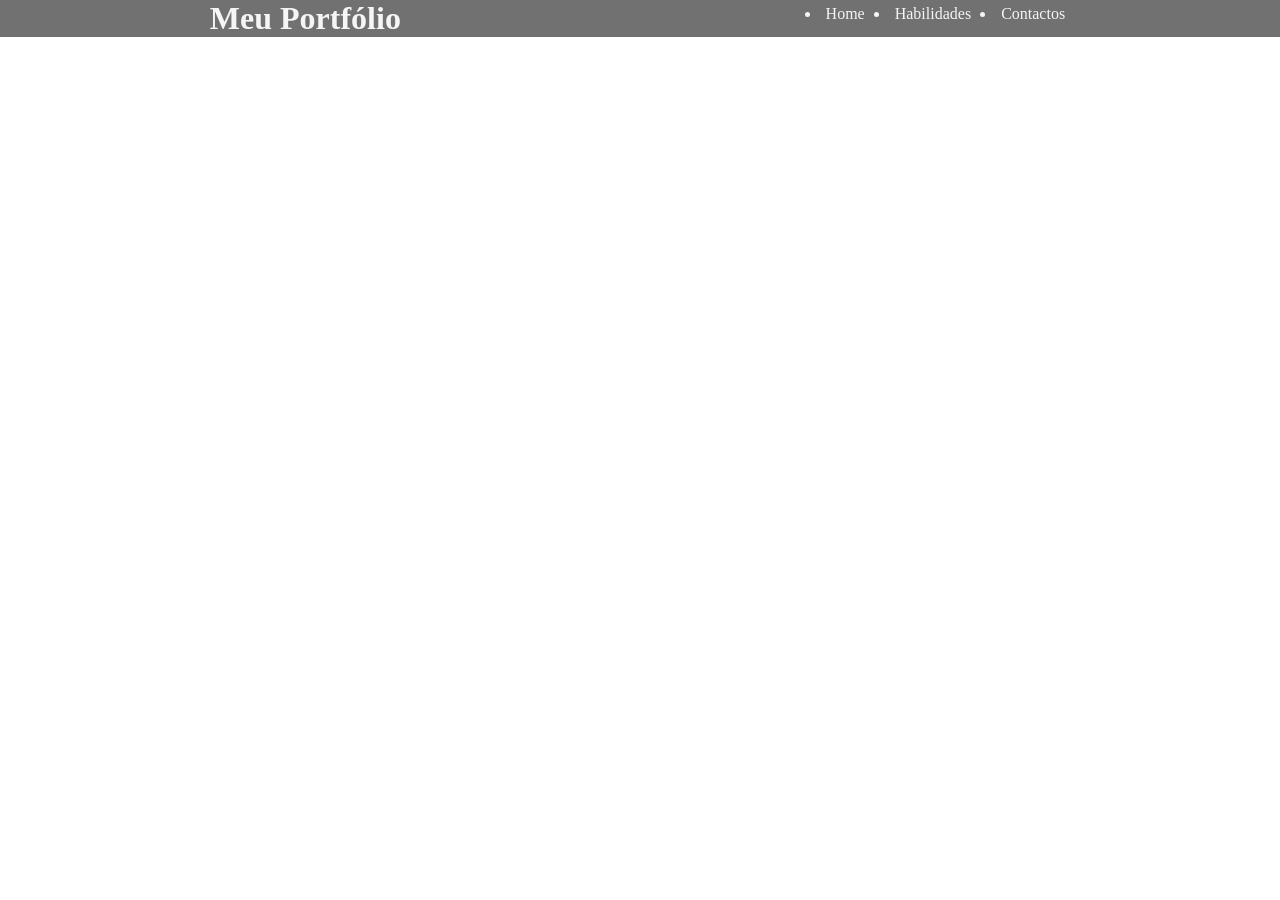
==== html/index.html @ 9031ae84 "frist commit" ====
<!DOCTYPE html>
<html lang="pt">
<head>
    <meta charset="UTF-8">
    <meta name="viewport" content="width=device-width, initial-scale=1.0">
    <title>Portfólio</title>
    <link rel="stylesheet" href="../css/style.css">
    
</head>
<body>
    <header id="menu">
        <h1>Meu Portfólio</h1>
        <ul class="menuItensConteiner">
            <li class="itens">Home</li>
            <li class="itens">Habilidades</li>
            <li class="itens">Contactos</li>
        </ul>
    </header>


    <script src="../js/script.js"></script>  
</body>
</html>
---- css/style.css ----
*{
    margin: 0px;
    padding: 0px;
}

#menu{
    display: flex;
     justify-content: space-around;   
    width: 100%;
    background-color: rgba(0, 0, 0, 0.555);
    }
#menu h1{
   color: whitesmoke;
   font-weight: bold;
    }    
.menuItensConteiner{
    display: flex;
    gap: 20px;
    color: whitesmoke;
    text-decoration: none;
}
.itens{
    padding: 5px;
    text-decoration: none;
}
.itens:hover{
    background-color: aquamarine    ;
}
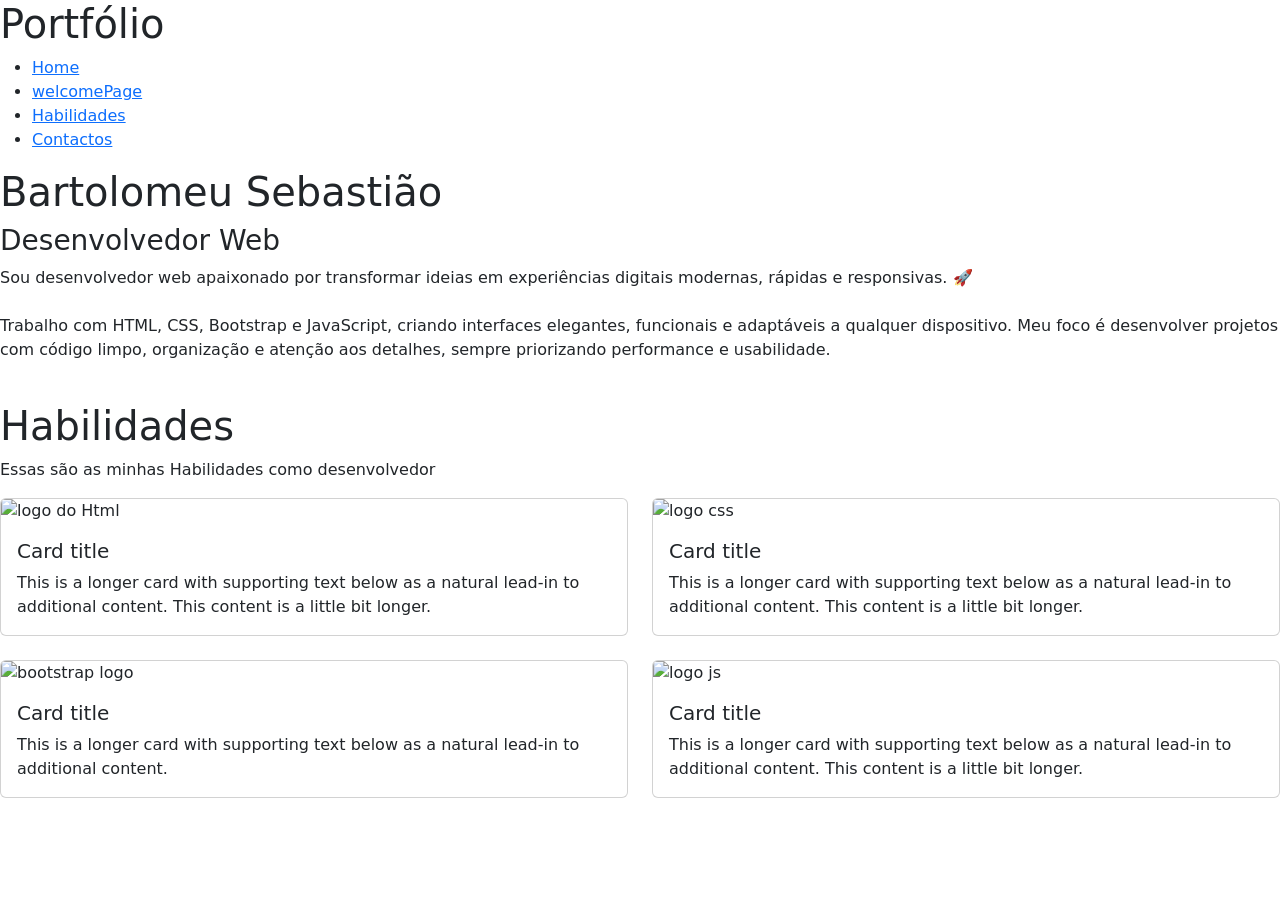
==== commit 806b6ff6: "Revise index.html Updated the HTML structure and added Bootstrap for styling. Enhanced the portfolio" ====
--- a/html/index.html
+++ b/html/index.html
@@ -1,23 +1,108 @@
 <!DOCTYPE html>
 <html lang="pt">
+
 <head>
     <meta charset="UTF-8">
     <meta name="viewport" content="width=device-width, initial-scale=1.0">
-    <title>Portfólio</title>
-    <link rel="stylesheet" href="../css/style.css">
-    
+    <title>MEU Portfólio</title>
+    <title>Pagina Inicial</title>
+    <!--cdn do bootstrap-->
+    <link rel="stylesheet" href="https://cdn.jsdelivr.net/npm/bootstrap@5.3.8/dist/css/bootstrap.min.css">
+    <!--link css da pagina-->
+    <link rel="stylesheet" href="../css/first_link.css">
+    <!--cdn da  nossa font-->
+    <link rel="preconnect" href="https://fonts.googleapis.com">
+    <link rel="preconnect" href="https://fonts.gstatic.com" crossorigin>
+    <link href="https://fonts.googleapis.com/css2?family=Quantico:ital,wght@0,400;0,700;1,400;1,700&display=swap"
+        rel="stylesheet">
 </head>
+
 <body>
     <header id="menu">
-        <h1>Meu Portfólio</h1>
-        <ul class="menuItensConteiner">
-            <li class="itens">Home</li>
-            <li class="itens">Habilidades</li>
-            <li class="itens">Contactos</li>
-        </ul>
+        <h1>
+            Portfólio
+        </h1>
+        <nav>
+            <ul id="menuItensConteiner">
+                <li class="menuitens"><a href="#menu">Home</a></li>
+                <li class="menuitens"><a href="index.html">welcomePage</a></li>
+                <li class="menuitens"><a href="#">Habilidades</a></li>
+                <li class="menuitens"><a href="#">Contactos</a></li>
+            </ul>
+        </nav>
     </header>
 
+    <section class="personal">
+        <div id="Myinfo">
+            <h1>
+                Bartolomeu Sebastião
+            </h1>
+            <h3> 
+                Desenvolvedor <span>Web</span>
+              
+            </h3>
+            <p>
+                Sou desenvolvedor web apaixonado por transformar ideias em experiências digitais modernas, rápidas e
+                responsivas. 🚀
+                <br><br>
+                Trabalho com HTML, CSS, Bootstrap e JavaScript, criando interfaces elegantes, funcionais e adaptáveis a
+                qualquer dispositivo. Meu foco é desenvolver projetos com código limpo, organização e atenção aos
+                detalhes, sempre priorizando performance e usabilidade.
+            </p>
+        </div>
+        <div>
+               <img src="https://avatars.githubusercontent.com/u/153238440?v=4" alt="">
+        </div>
+    </section>
+    <section id="habilidades">
+            
+        <div id="habilidadesInf">
+            <h1>
+                Habilidades
+            </h1>
+            <p>
+                Essas são as minhas Habilidades como desenvolvedor
+            </p>
+        </div>
+<div class="row row-cols-1 row-cols-md-2 g-4">
+  <div class="col">
+    <div class="card">
+      <img src="https://www.w3docs.com/uploads/media/book_gallery/0001/02/ea50fd5ac033ccb1ab19a9aa4f1135464bbc1399.png" class="card-img-top" alt=" logo do Html">
+      <div class="card-body">
+        <h5 class="card-title">Card title</h5>
+        <p class="card-text">This is a longer card with supporting text below as a natural lead-in to additional content. This content is a little bit longer.</p>
+      </div>
+    </div>
+  </div>
+  <div class="col">
+    <div class="card">
+      <img src="https://1000logos.net/wp-content/uploads/2020/09/CSS-Logo-2011.png" class="card-img-top" alt="logo css">
+      <div class="card-body">
+        <h5 class="card-title">Card title</h5>
+        <p class="card-text">This is a longer card with supporting text below as a natural lead-in to additional content. This content is a little bit longer.</p>
+      </div>
+    </div>
+  </div>
+  <div class="col">
+    <div class="card">
+      <img src="https://logowik.com/content/uploads/images/bootstrap-new725.logowik.com.webp" class="card-img-top" alt="bootstrap logo">
+      <div class="card-body">
+        <h5 class="card-title">Card title</h5>
+        <p class="card-text">This is a longer card with supporting text below as a natural lead-in to additional content.</p>
+      </div>
+    </div>
+  </div>
+  <div class="col">
+    <div class="card">
+  <img src="https://www.freepnglogos.com/uploads/javascript-png/png-javascript-badge-picture-8.png  " class="card-img-top" alt="logo js">
+      <div class="card-body">
+        <h5 class="card-title">Card title</h5>
+        <p class="card-text">This is a longer card with supporting text below as a natural lead-in to additional content. This content is a little bit longer.</p>
+      </div>
+    </div>
+  </div>
+</div>
+    </section>
+</body>
 
-    <script src="../js/script.js"></script>  
-</body>
-</html>+</html>
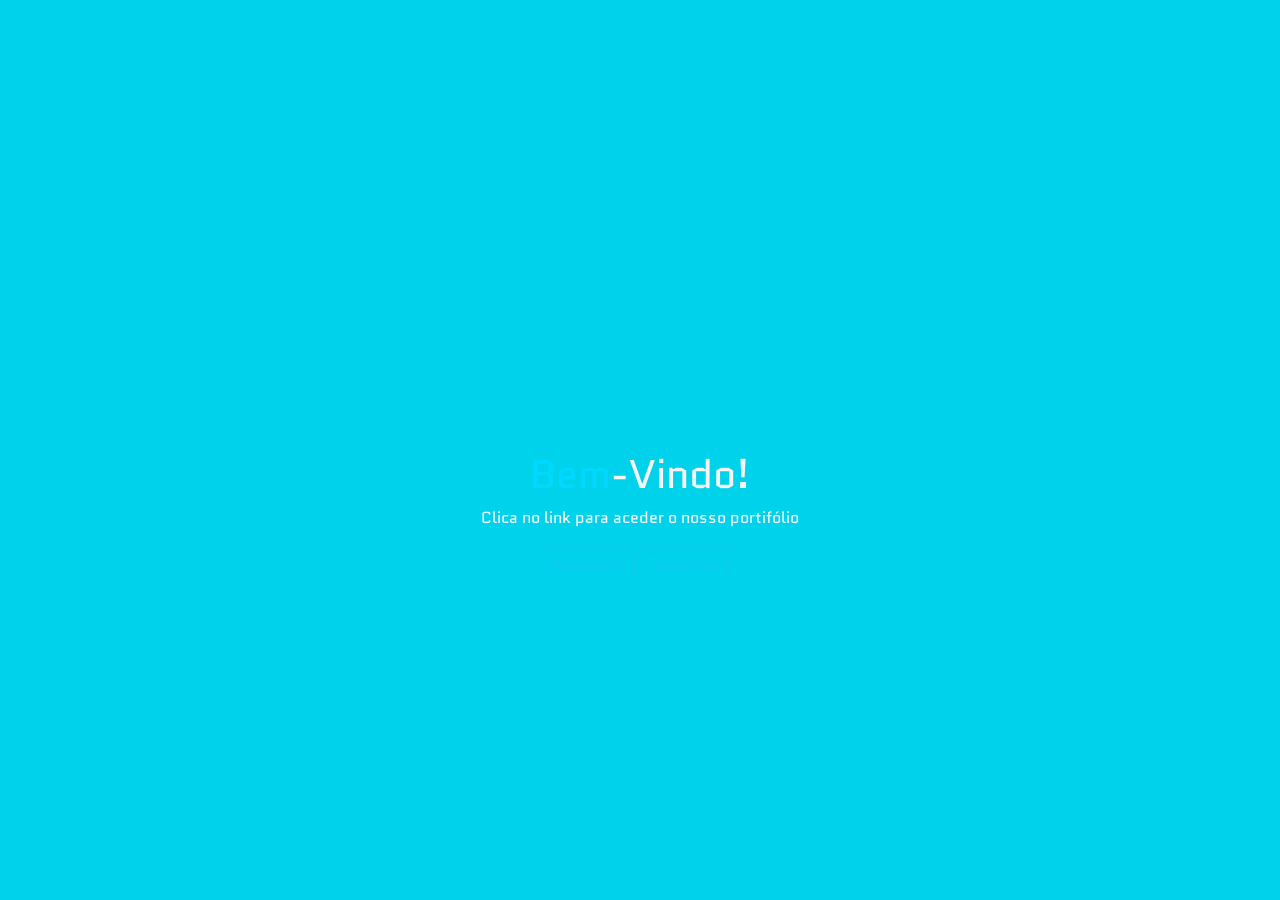
==== commit 1cb3b02d: "trabalho resolvido" ====
--- a/html/index.html
+++ b/html/index.html
@@ -4,12 +4,11 @@
 <head>
     <meta charset="UTF-8">
     <meta name="viewport" content="width=device-width, initial-scale=1.0">
-    <title>MEU Portfólio</title>
     <title>Pagina Inicial</title>
     <!--cdn do bootstrap-->
     <link rel="stylesheet" href="https://cdn.jsdelivr.net/npm/bootstrap@5.3.8/dist/css/bootstrap.min.css">
     <!--link css da pagina-->
-    <link rel="stylesheet" href="../css/first_link.css">
+    <link rel="stylesheet" href="../css/index.css">
     <!--cdn da  nossa font-->
     <link rel="preconnect" href="https://fonts.googleapis.com">
     <link rel="preconnect" href="https://fonts.gstatic.com" crossorigin>
@@ -18,91 +17,17 @@
 </head>
 
 <body>
-    <header id="menu">
-        <h1>
-            Portfólio
-        </h1>
-        <nav>
-            <ul id="menuItensConteiner">
-                <li class="menuitens"><a href="#menu">Home</a></li>
-                <li class="menuitens"><a href="index.html">welcomePage</a></li>
-                <li class="menuitens"><a href="#">Habilidades</a></li>
-                <li class="menuitens"><a href="#">Contactos</a></li>
-            </ul>
-        </nav>
-    </header>
+    <div id="conteiner">
+        <div id="content">
+            <h1><span>Bem</span>-Vindo!</h1>
+            <p>Clica no link para aceder o nosso portifólio</p>
+            <a href="first_link.html" class="btn btn-outline-info">BaseBast</a>
+            <a href="second_link.html" class="btn btn-outline-info">Vmachado</a>
+        </div>
 
-    <section class="personal">
-        <div id="Myinfo">
-            <h1>
-                Bartolomeu Sebastião
-            </h1>
-            <h3> 
-                Desenvolvedor <span>Web</span>
-              
-            </h3>
-            <p>
-                Sou desenvolvedor web apaixonado por transformar ideias em experiências digitais modernas, rápidas e
-                responsivas. 🚀
-                <br><br>
-                Trabalho com HTML, CSS, Bootstrap e JavaScript, criando interfaces elegantes, funcionais e adaptáveis a
-                qualquer dispositivo. Meu foco é desenvolver projetos com código limpo, organização e atenção aos
-                detalhes, sempre priorizando performance e usabilidade.
-            </p>
-        </div>
-        <div>
-               <img src="https://avatars.githubusercontent.com/u/153238440?v=4" alt="">
-        </div>
-    </section>
-    <section id="habilidades">
-            
-        <div id="habilidadesInf">
-            <h1>
-                Habilidades
-            </h1>
-            <p>
-                Essas são as minhas Habilidades como desenvolvedor
-            </p>
-        </div>
-<div class="row row-cols-1 row-cols-md-2 g-4">
-  <div class="col">
-    <div class="card">
-      <img src="https://www.w3docs.com/uploads/media/book_gallery/0001/02/ea50fd5ac033ccb1ab19a9aa4f1135464bbc1399.png" class="card-img-top" alt=" logo do Html">
-      <div class="card-body">
-        <h5 class="card-title">Card title</h5>
-        <p class="card-text">This is a longer card with supporting text below as a natural lead-in to additional content. This content is a little bit longer.</p>
-      </div>
     </div>
-  </div>
-  <div class="col">
-    <div class="card">
-      <img src="https://1000logos.net/wp-content/uploads/2020/09/CSS-Logo-2011.png" class="card-img-top" alt="logo css">
-      <div class="card-body">
-        <h5 class="card-title">Card title</h5>
-        <p class="card-text">This is a longer card with supporting text below as a natural lead-in to additional content. This content is a little bit longer.</p>
-      </div>
-    </div>
-  </div>
-  <div class="col">
-    <div class="card">
-      <img src="https://logowik.com/content/uploads/images/bootstrap-new725.logowik.com.webp" class="card-img-top" alt="bootstrap logo">
-      <div class="card-body">
-        <h5 class="card-title">Card title</h5>
-        <p class="card-text">This is a longer card with supporting text below as a natural lead-in to additional content.</p>
-      </div>
-    </div>
-  </div>
-  <div class="col">
-    <div class="card">
-  <img src="https://www.freepnglogos.com/uploads/javascript-png/png-javascript-badge-picture-8.png  " class="card-img-top" alt="logo js">
-      <div class="card-body">
-        <h5 class="card-title">Card title</h5>
-        <p class="card-text">This is a longer card with supporting text below as a natural lead-in to additional content. This content is a little bit longer.</p>
-      </div>
-    </div>
-  </div>
-</div>
-    </section>
+    <script src="https://cdn.jsdelivr.net/npm/bootstrap@5.3.8/dist/js/bootstrap.bundle.min.js"></script>
+
 </body>
 
-</html>
+</html>
--- a/css/index.css
+++ b/css/index.css
@@ -0,0 +1,41 @@
+* {
+    margin: 0px;
+    padding: 0px;
+}
+/*chamando a fonte do google-fonts*/
+.quantico-regular {
+  font-family: "Quantico", sans-serif;
+  font-weight: 400;
+  font-style: normal;
+}
+body {
+    font-family: "Quantico", sans-serif;
+    margin: 0;
+    height: 100vh;
+    background-image: url(https://images.unsplash.com/photo-1531297484001-80022131f5a1?w=500&auto=format&fit=crop&q=60&ixlib=rb-4.1.0&ixid=M3wxMjA3fDB8MHxzZWFyY2h8NHx8dGVjbm9sb2d5fGVufDB8fDB8fHww);
+    background-repeat: no-repeat;
+    background-position: center;
+    background-size: cover;
+    background-color: aqua;
+    overflow: hidden;
+}
+
+#conteiner {
+    background-color: rgba(1, 143, 209, 0.404);
+    height: 100vh;
+    width: 100vw;
+}
+
+#content {
+    width: 50%;
+    position: relative;
+    top: 50%;
+    left: 25%;
+    right: 25%;
+    text-align: center;
+    color: whitesmoke;
+
+}
+#content span{
+    color: rgb(0, 217, 255);
+}
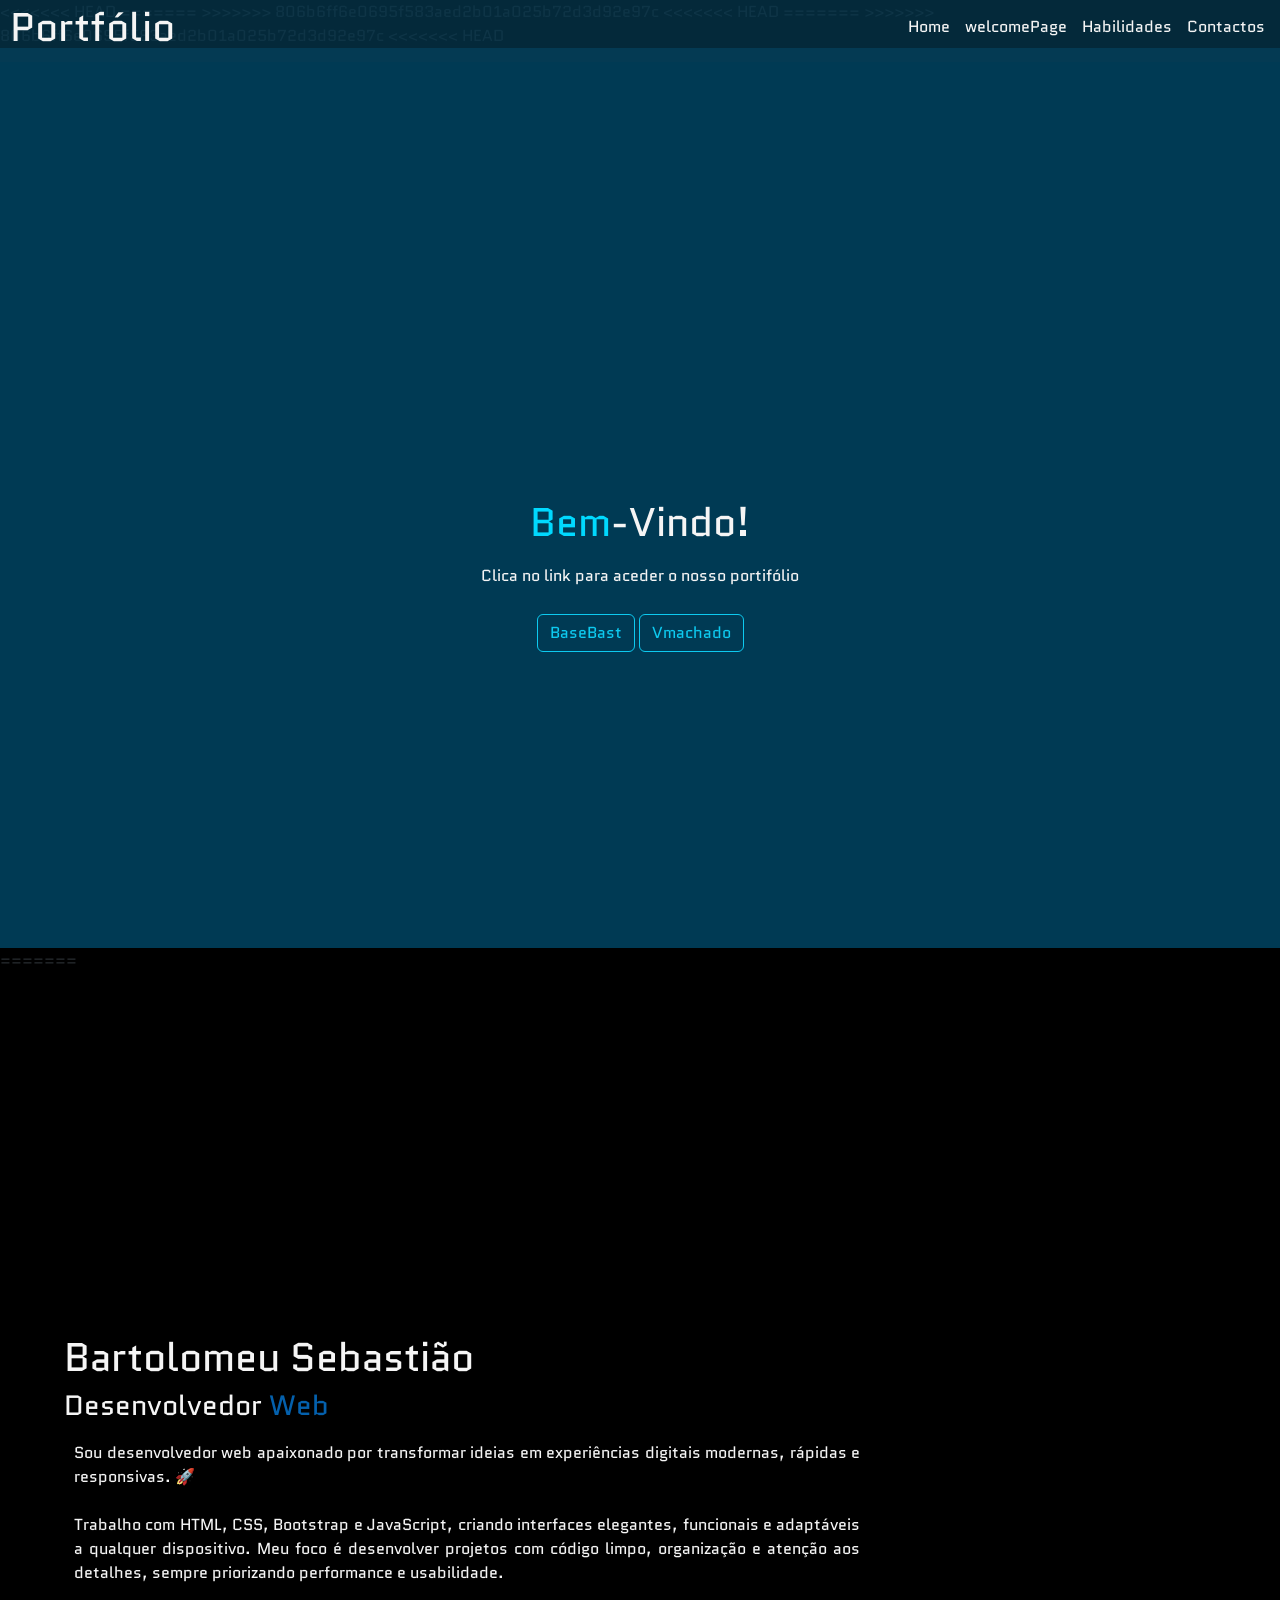
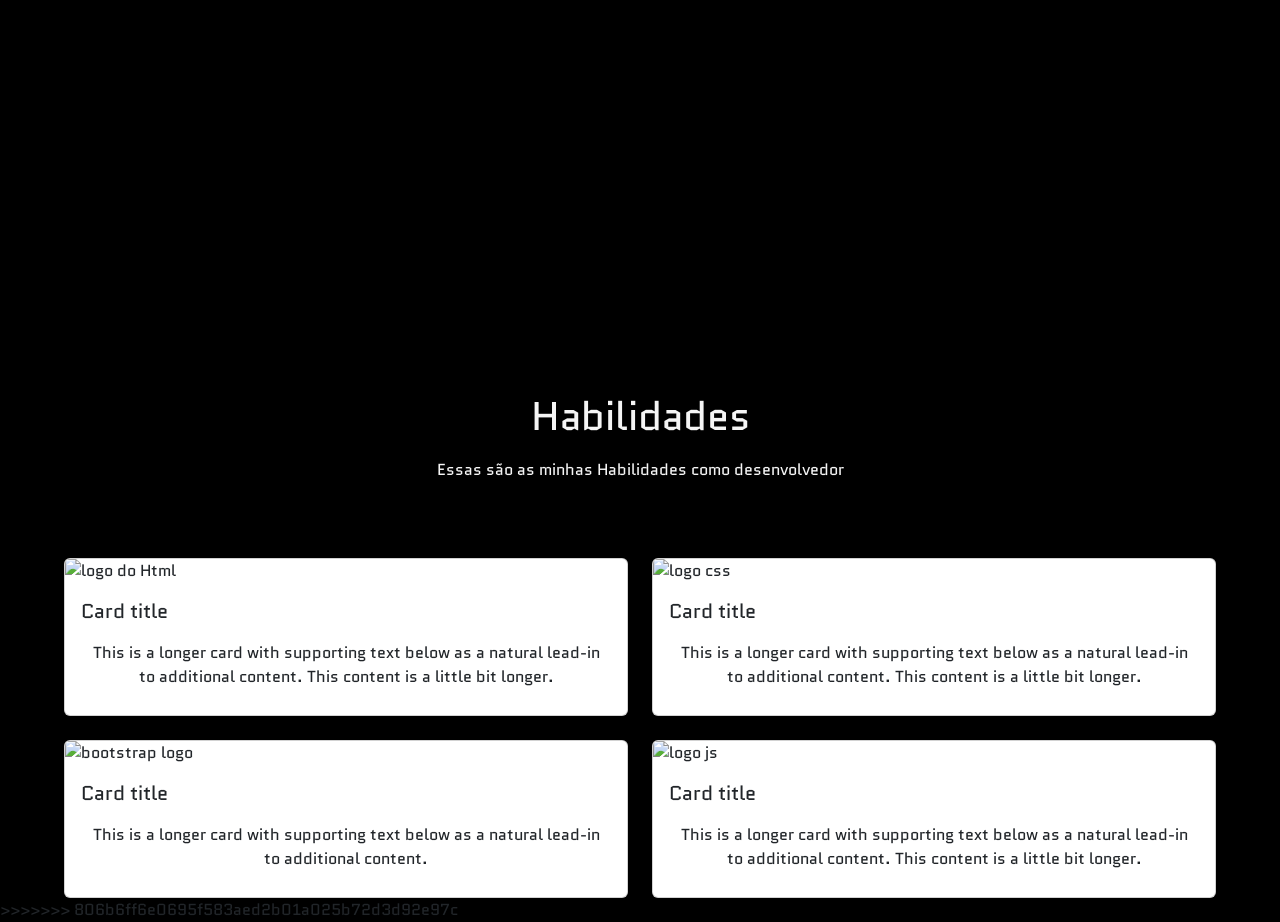
==== commit 9b4d2fad: "updade" ====
--- a/html/index.html
+++ b/html/index.html
@@ -4,11 +4,19 @@
 <head>
     <meta charset="UTF-8">
     <meta name="viewport" content="width=device-width, initial-scale=1.0">
+<<<<<<< HEAD
+=======
+    <title>MEU Portfólio</title>
+>>>>>>> 806b6ff6e0695f583aed2b01a025b72d3d92e97c
     <title>Pagina Inicial</title>
     <!--cdn do bootstrap-->
     <link rel="stylesheet" href="https://cdn.jsdelivr.net/npm/bootstrap@5.3.8/dist/css/bootstrap.min.css">
     <!--link css da pagina-->
+<<<<<<< HEAD
     <link rel="stylesheet" href="../css/index.css">
+=======
+    <link rel="stylesheet" href="../css/first_link.css">
+>>>>>>> 806b6ff6e0695f583aed2b01a025b72d3d92e97c
     <!--cdn da  nossa font-->
     <link rel="preconnect" href="https://fonts.googleapis.com">
     <link rel="preconnect" href="https://fonts.gstatic.com" crossorigin>
@@ -17,6 +25,7 @@
 </head>
 
 <body>
+<<<<<<< HEAD
     <div id="conteiner">
         <div id="content">
             <h1><span>Bem</span>-Vindo!</h1>
@@ -30,4 +39,94 @@
 
 </body>
 
-</html>+</html>
+=======
+    <header id="menu">
+        <h1>
+            Portfólio
+        </h1>
+        <nav>
+            <ul id="menuItensConteiner">
+                <li class="menuitens"><a href="#menu">Home</a></li>
+                <li class="menuitens"><a href="index.html">welcomePage</a></li>
+                <li class="menuitens"><a href="#">Habilidades</a></li>
+                <li class="menuitens"><a href="#">Contactos</a></li>
+            </ul>
+        </nav>
+    </header>
+
+    <section class="personal">
+        <div id="Myinfo">
+            <h1>
+                Bartolomeu Sebastião
+            </h1>
+            <h3> 
+                Desenvolvedor <span>Web</span>
+              
+            </h3>
+            <p>
+                Sou desenvolvedor web apaixonado por transformar ideias em experiências digitais modernas, rápidas e
+                responsivas. 🚀
+                <br><br>
+                Trabalho com HTML, CSS, Bootstrap e JavaScript, criando interfaces elegantes, funcionais e adaptáveis a
+                qualquer dispositivo. Meu foco é desenvolver projetos com código limpo, organização e atenção aos
+                detalhes, sempre priorizando performance e usabilidade.
+            </p>
+        </div>
+        <div>
+               <img src="https://avatars.githubusercontent.com/u/153238440?v=4" alt="">
+        </div>
+    </section>
+    <section id="habilidades">
+            
+        <div id="habilidadesInf">
+            <h1>
+                Habilidades
+            </h1>
+            <p>
+                Essas são as minhas Habilidades como desenvolvedor
+            </p>
+        </div>
+<div class="row row-cols-1 row-cols-md-2 g-4">
+  <div class="col">
+    <div class="card">
+      <img src="https://www.w3docs.com/uploads/media/book_gallery/0001/02/ea50fd5ac033ccb1ab19a9aa4f1135464bbc1399.png" class="card-img-top" alt=" logo do Html">
+      <div class="card-body">
+        <h5 class="card-title">Card title</h5>
+        <p class="card-text">This is a longer card with supporting text below as a natural lead-in to additional content. This content is a little bit longer.</p>
+      </div>
+    </div>
+  </div>
+  <div class="col">
+    <div class="card">
+      <img src="https://1000logos.net/wp-content/uploads/2020/09/CSS-Logo-2011.png" class="card-img-top" alt="logo css">
+      <div class="card-body">
+        <h5 class="card-title">Card title</h5>
+        <p class="card-text">This is a longer card with supporting text below as a natural lead-in to additional content. This content is a little bit longer.</p>
+      </div>
+    </div>
+  </div>
+  <div class="col">
+    <div class="card">
+      <img src="https://logowik.com/content/uploads/images/bootstrap-new725.logowik.com.webp" class="card-img-top" alt="bootstrap logo">
+      <div class="card-body">
+        <h5 class="card-title">Card title</h5>
+        <p class="card-text">This is a longer card with supporting text below as a natural lead-in to additional content.</p>
+      </div>
+    </div>
+  </div>
+  <div class="col">
+    <div class="card">
+  <img src="https://www.freepnglogos.com/uploads/javascript-png/png-javascript-badge-picture-8.png  " class="card-img-top" alt="logo js">
+      <div class="card-body">
+        <h5 class="card-title">Card title</h5>
+        <p class="card-text">This is a longer card with supporting text below as a natural lead-in to additional content. This content is a little bit longer.</p>
+      </div>
+    </div>
+  </div>
+</div>
+    </section>
+</body>
+
+</html>
+>>>>>>> 806b6ff6e0695f583aed2b01a025b72d3d92e97c
--- a/css/first_link.css
+++ b/css/first_link.css
@@ -0,0 +1,119 @@
+* {
+  margin: 0px;
+  padding: 0px;
+}
+/*chamando a fonte do google-fonts*/
+.quantico-regular {
+  font-family: "Quantico", sans-serif;
+  font-weight: 400;
+  font-style: normal;
+}
+body {
+  font-family: "Quantico", sans-serif;
+  background-color: rgb(0, 0, 0);
+  margin: 0px;
+  padding: 0px;
+}
+#menu {
+  background-color: #073c54b1;
+  width: 100%;
+  display: flex;
+  justify-content: space-between;
+  align-items: center;
+  color: whitesmoke;
+  position: fixed;
+  top: 0;
+  z-index: 1000;
+}
+#menu h1 {
+  margin-left: 10px;
+}
+nav {
+  display: flex;
+  align-items: center;
+  margin-right: 10px;
+}
+#menuItensConteiner {
+  display: flex;
+  gap: 15px;
+  padding: 5px;
+  text-decoration: none;
+  align-items: center;
+  justify-content: center;
+  margin-top: 10px;
+}
+.menuitens {
+  list-style: none;
+  border-bottom: 2px solid rgba(0, 0, 0, 0);
+}
+.menuitens a {
+  text-decoration: none;
+  color: whitesmoke;
+}
+.menuitens:hover {
+  border-bottom: 2px solid rgb(4, 96, 172);
+  transition: ease all 0.5s;
+}
+.personal {
+  color: whitesmoke;
+  margin: auto;
+  width: 90%;
+  height: 100vh;
+  display: flex;
+  justify-content: space-around;
+  align-items: center;
+  margin-bottom: 20px;
+  margin-top: 50px;
+}
+
+span {
+  color: rgb(4, 96, 172);
+}
+#Myinfo p {
+  text-align: justify;
+  width: 70%;
+}
+/*segunda section habilidades*/
+
+#habilidades {
+  width: 90%;
+  margin: auto;
+}
+#habilidadesInf {
+  padding: 50px;
+  color: whitesmoke;
+  text-align: center;
+}
+.carousel-inner img {
+  height: 500px;
+}
+.Contactos {
+  margin-top: 100px;
+}
+#contacto {
+  padding: 10px;
+
+  width: 80%;
+  color: whitesmoke;
+}
+#contacto h1,p {
+  text-align: center;
+  padding: 10px;
+}
+#contacto form {
+  background-color: #073c54b1;
+  padding: 10px;
+  margin: 20px;
+  border-radius: 5px;
+}
+#contacto form button {
+  background-color:  rgb(4, 96, 172);
+}
+.social-icons a{
+    color: #073c54b1;
+    
+}
+hr{
+    font-weight: bold;
+  color: #073c54b1;
+}
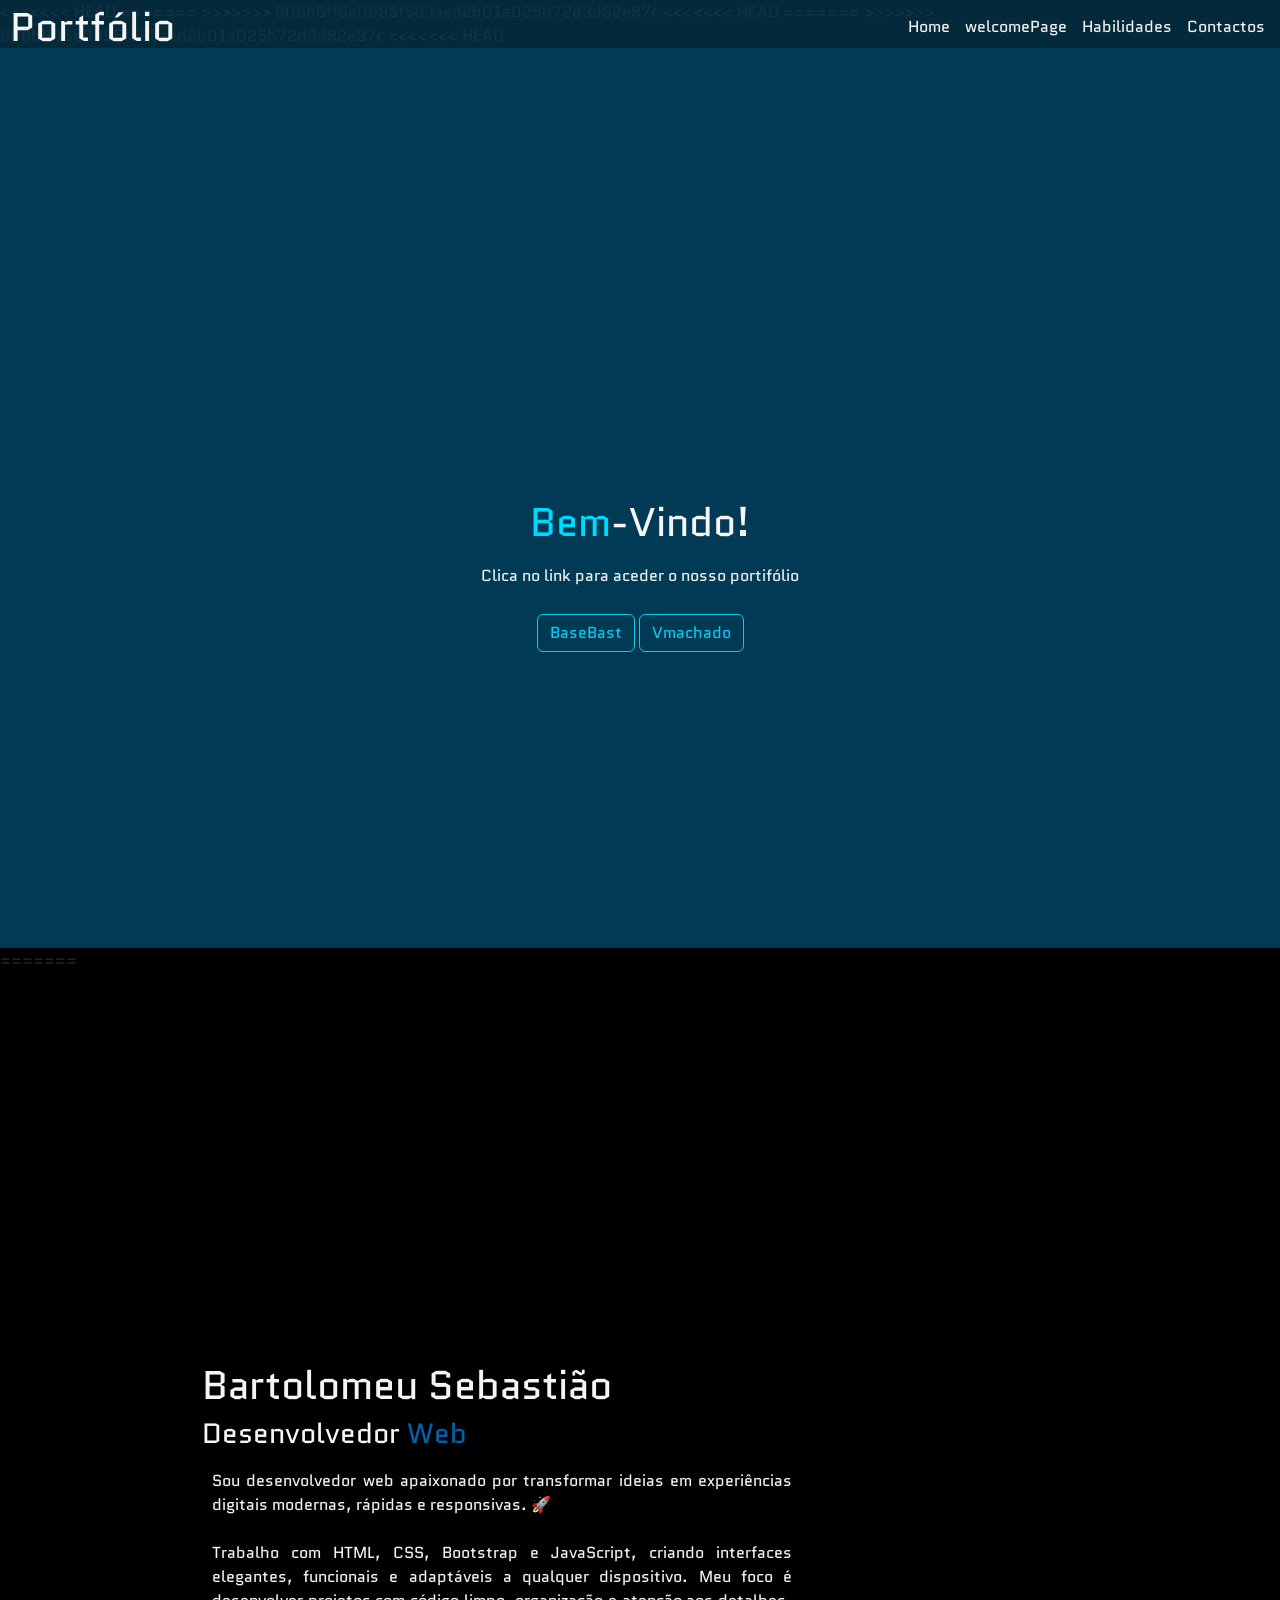
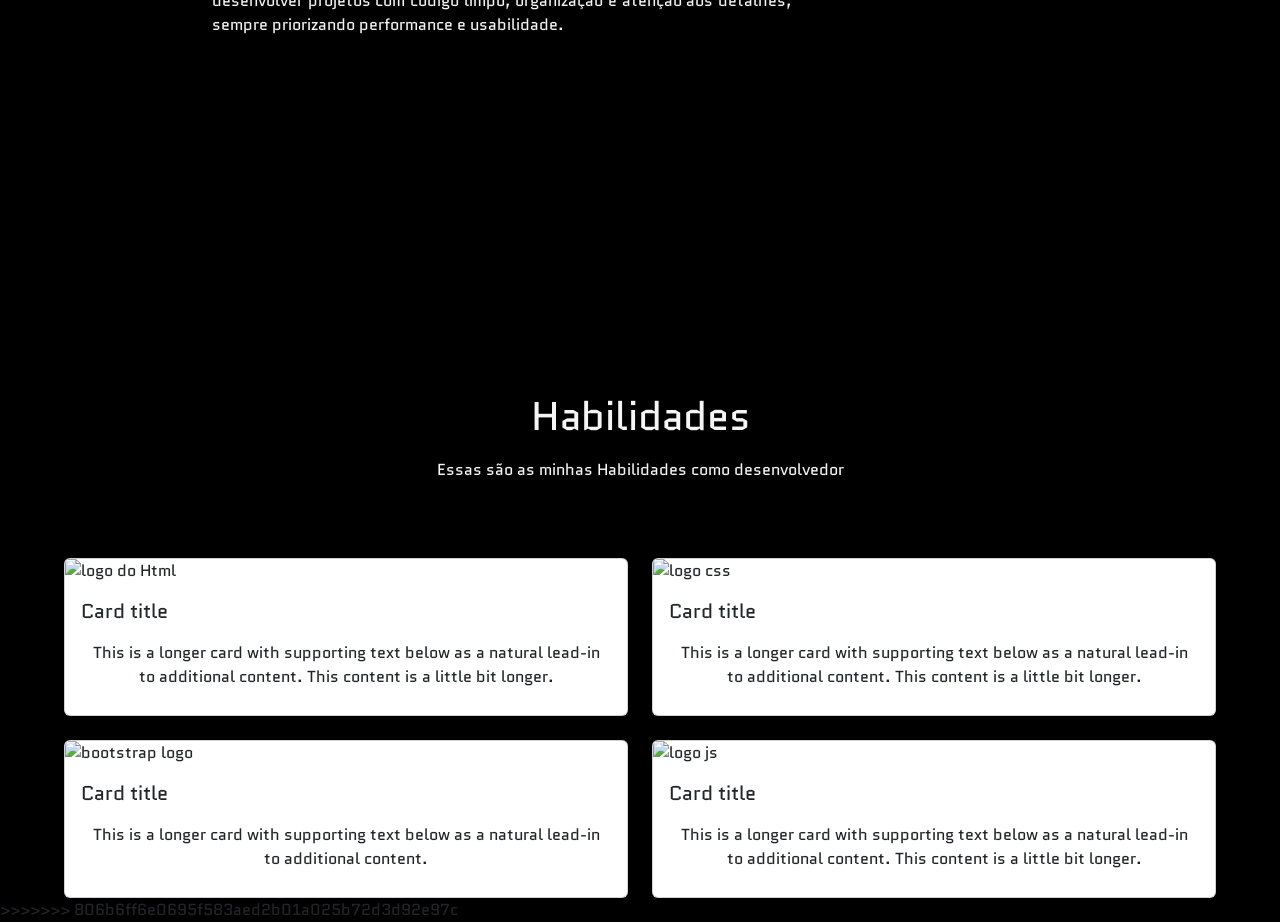
==== commit b995840e: "projeto quase comcluido" ====
--- a/html/index.html
+++ b/html/index.html
@@ -22,6 +22,7 @@
     <link rel="preconnect" href="https://fonts.gstatic.com" crossorigin>
     <link href="https://fonts.googleapis.com/css2?family=Quantico:ital,wght@0,400;0,700;1,400;1,700&display=swap"
         rel="stylesheet">
+    
 </head>
 
 <body>
--- a/css/first_link.css
+++ b/css/first_link.css
@@ -54,24 +54,41 @@
   border-bottom: 2px solid rgb(4, 96, 172);
   transition: ease all 0.5s;
 }
+.hamburger {
+  display: none;
+}
 .personal {
   color: whitesmoke;
   margin: auto;
   width: 90%;
-  height: 100vh;
+  min-height: 100vh;
+  padding-top: 80px;
   display: flex;
   justify-content: space-around;
   align-items: center;
   margin-bottom: 20px;
   margin-top: 50px;
 }
+.profile-img {
+  max-width: 300px;
+  width: 100%;
+  height: auto;
+}
+
 
 span {
   color: rgb(4, 96, 172);
 }
+
 #Myinfo p {
   text-align: justify;
-  width: 70%;
+  max-width: 600px;
+}
+@media (max-width: 768px) {
+  #Myinfo p {
+    max-width: 100%;
+    padding: 0 15px;
+  }
 }
 /*segunda section habilidades*/
 
@@ -96,7 +113,8 @@
   width: 80%;
   color: whitesmoke;
 }
-#contacto h1,p {
+#contacto h1,
+p {
   text-align: center;
   padding: 10px;
 }
@@ -107,13 +125,75 @@
   border-radius: 5px;
 }
 #contacto form button {
-  background-color:  rgb(4, 96, 172);
+  background-color: rgb(4, 96, 172);
 }
-.social-icons a{
-    color: #073c54b1;
-    
+.social-icons a {
+  color: #073c54b1;
 }
-hr{
-    font-weight: bold;
+hr {
+  font-weight: bold;
   color: #073c54b1;
-}+}
+
+/* Media queries para responsividade */
+@media (max-width: 768px) {
+  nav {
+    display: none;
+    position: absolute;
+    top: 50px;
+    left: 0;
+    width: 100%;
+    background-color: #073c54b1;
+    padding: 10px 0;
+    border-top: 1px solid rgba(4, 96, 172, 0.3);
+    z-index: 999;
+  }
+  nav.active {
+    display: block;
+  }
+  .hamburger {
+    display: block;
+    background: none;
+    border: none;
+    cursor: pointer;
+    padding: 10px;
+    margin-right: 10px;
+  }
+  .hamburger span {
+    display: block;
+    width: 25px;
+    height: 3px;
+    background: whitesmoke;
+    margin: 5px 0;
+    transition: 0.3s;
+  }
+  #menuItensConteiner {
+    background-color: transparent;
+    margin-top: 0;
+    flex-direction: column;
+    gap: 0;
+    justify-content: flex-start;
+    width: 100%;
+  }
+  .menuitens {
+    width: 100%;
+    border-bottom: 1px solid rgba(4, 96, 172, 0.2);
+    padding: 10px 0;
+  }
+  .menuitens a {
+    display: block;
+    padding: 10px 20px;
+  }
+  .menuitens:hover {
+    border-bottom: 1px solid rgba(4, 96, 172, 0.2);
+    background-color: rgba(4, 96, 172, 0.3);
+  }
+  .personal {
+    display: block;
+    text-align: center;
+    width: 100%;
+  }
+  .personal img {
+    margin-top: 20px;
+  }
+}
